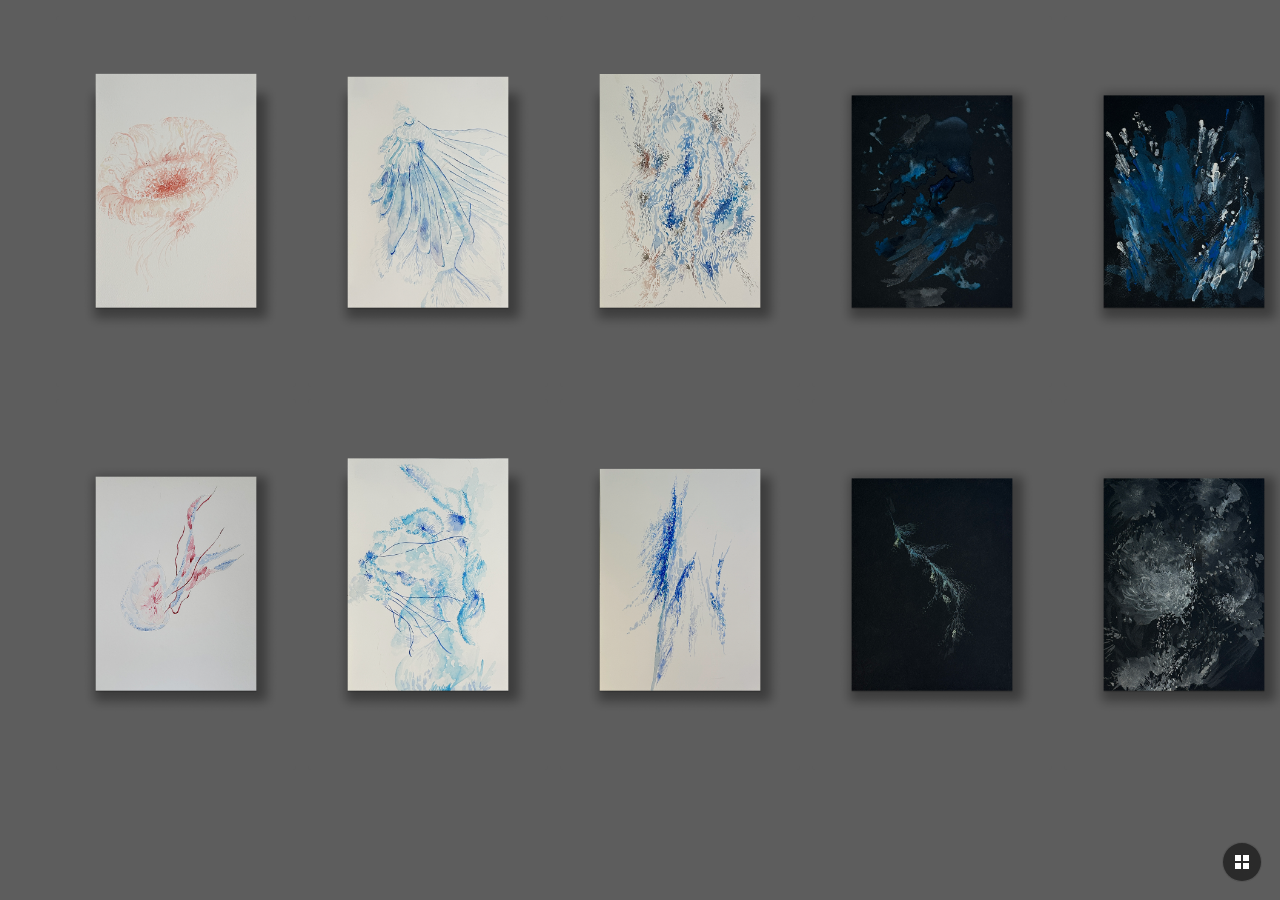
==== index.html @ bd018686 "create web page" ====
<!DOCTYPE html>
<html lang="en">

<head>
  <meta charset="UTF-8">
  <meta name="viewport" content="width=device-width, initial-scale=1.0">
  <title>Paintings</title>
  <link rel="stylesheet" href="style.css">
</head>

<body>

  <main id="gallery" class="art-mode"></main>

  <!-- VIEW TOGGLE BUTTON -->
  <button id="view-toggle" type="button" aria-label="Switch gallery view" title="Switch view">
    <span class="toggle-icon">
      <span></span>
      <span></span>
      <span></span>
      <span></span>
    </span>
  </button>

  <!-- FULLSCREEN LIGHTBOX -->
  <div id="lightbox">
    <img id="lightbox-image" src="" alt="">
  </div>

  <script src="script.js"></script>

</body>

</html>
---- style.css ----
* {
  box-sizing: border-box;
}

html,
body {
  margin: 0;
  padding: 0;
  width: 100%;
  height: 100%;
  background: #5D5D5D;
  color: #d2d2d2;
  font-family: Arial, Helvetica, sans-serif;
  overflow: auto;
}

/* ==============================
   ART MODE (Uncropped Masonry Wall)
============================== */

#gallery.art-mode {
  /* Multi-column masonry: target ~200px wide columns */
  columns: 200px 6;
  column-gap: 12px;
  width: 100vw;
  height: 100vh;
  padding: 16px 16px 80px;
  overflow-y: scroll;
  background: #5D5D5D;
  transition: filter 0.3s ease, transform 0.3s ease;

  /* Custom Scrollbar */
  scrollbar-width: thin;
  scrollbar-color: rgba(255, 255, 255, 0.25) #5D5D5D;
}

/* Let nested figures flow directly into masonry columns */
#gallery.art-mode .gallery-row {
  display: contents;
}

.art-mode .painting {
  /* Prevents images from splitting across columns */
  break-inside: avoid;
  margin-bottom: 12px;
  width: 100%;
  margin-top: 0;
  padding: 0;
  cursor: pointer;
  border-radius: 4px;
  overflow: hidden;
  background: #5D5D5D;
  transition: transform 0.25s cubic-bezier(0.2, 0.8, 0.2, 1), box-shadow 0.25s ease;
}

.art-mode .painting:hover {
  transform: translateY(-3px) scale(1.02);
  z-index: 5;
  box-shadow: 0 10px 24px rgba(0, 0, 0, 0.6);
}

.art-mode .painting img {
  display: block;
  width: 100%;
  height: auto; /* Preserves natural image aspect ratio - ZERO CROPPING */
  object-fit: contain;
}

/* Remove legacy cell span overrides */
.art-mode .size-1,
.art-mode .size-2,
.art-mode .size-3,
.art-mode .size-4,
.art-mode .size-5 {
  grid-column: auto;
  grid-row: auto;
}

/* Custom Scrollbar styling */
#gallery.art-mode::-webkit-scrollbar {
  width: 8px;
}

#gallery.art-mode::-webkit-scrollbar-track {
  background: #5D5D5D;
}

#gallery.art-mode::-webkit-scrollbar-thumb {
  background: rgba(255, 255, 255, 0.25);
  border-radius: 4px;
}

#gallery.art-mode::-webkit-scrollbar-thumb:hover {
  background: rgba(255, 255, 255, 0.5);
}

@media (max-width: 600px) {
  #gallery.art-mode {
    columns: 140px 3;
    column-gap: 8px;
    padding: 10px 10px 60px;
  }
  
  .art-mode .painting {
    margin-bottom: 8px;
  }
}

/* ==============================
   GRID MODE (Letter Row Groups)
============================== */

#gallery.grid-mode {
  display: flex;
  flex-direction: column;
  gap: 16px;
  padding: 20px 20px 80px;
  height: 100vh;
  overflow-y: auto;
  transition: filter 0.3s ease;
}

#gallery.grid-mode .gallery-row {
  display: flex;
  flex-wrap: wrap;
  gap: 10px;
  align-items: center;
}

.grid-mode .painting {
  margin: 0;
  cursor: pointer;
}

.grid-mode .painting img {
  display: block;
  width: 85px;
  height: 85px;
  aspect-ratio: 1 / 1;
  object-fit: cover;
  border-radius: 4px;
}

.painting-name {
  display: none;
}

.grid-mode .painting-name {
  display: block;
  margin-top: 4px;
  font-size: 10px;
  line-height: 1.2;
  letter-spacing: 0.04em;
  color: #aaa;
  text-align: center;
}


/* ==============================
   GALLERY BLUR EFFECT (WHEN LIGHTBOX IS OPEN)
============================== */

#gallery.blurred {
  filter: blur(14px) brightness(0.7);
  transform: scale(0.99); /* subtle depth effect */
}


/* ==============================
   VIEW TOGGLE BUTTON
============================== */

#view-toggle {
  position: fixed;
  right: 18px;
  bottom: 18px;
  z-index: 100;
  width: 40px;
  height: 40px;
  padding: 0;
  border: 1px solid rgba(255, 255, 255, 0.2);
  border-radius: 50%;
  background: rgba(30, 30, 30, 0.8);
  color: #fff;
  cursor: pointer;
  display: flex;
  justify-content: center;
  align-items: center;
  backdrop-filter: blur(10px);
  -webkit-backdrop-filter: blur(10px);
  transition: background 0.2s ease, transform 0.2s ease;
}

#view-toggle:hover {
  background: #fff;
  color: #111;
  transform: scale(1.05);
}

.toggle-icon {
  width: 14px;
  height: 14px;
  display: grid;
  grid-template-columns: repeat(2, 1fr);
  gap: 2px;
}

.toggle-icon span {
  display: block;
  background: currentColor;
}


/* ==============================
   LIGHTBOX
============================== */

#lightbox {
  position: fixed;
  inset: 0;
  z-index: 1000;
  display: none;
  justify-content: center;
  align-items: center;
  padding: 24px;
  background: rgba(0, 0, 0, 0.35); /* Subtle dark tint over the blurred background */
  cursor: zoom-out;
}

#lightbox.active {
  display: flex;
}

#lightbox img {
  display: block;
  max-width: 92vw;
  max-height: 92vh;
  width: auto;
  height: auto;
  object-fit: contain;
  box-shadow: 0 12px 48px rgba(0, 0, 0, 0.6);
  border-radius: 4px;
}


/* ==============================
   IMAGE FADE-IN
============================== */

.painting img {
  opacity: 0;
  transition: opacity 0.3s ease;
}

.painting img.loaded {
  opacity: 1;
}
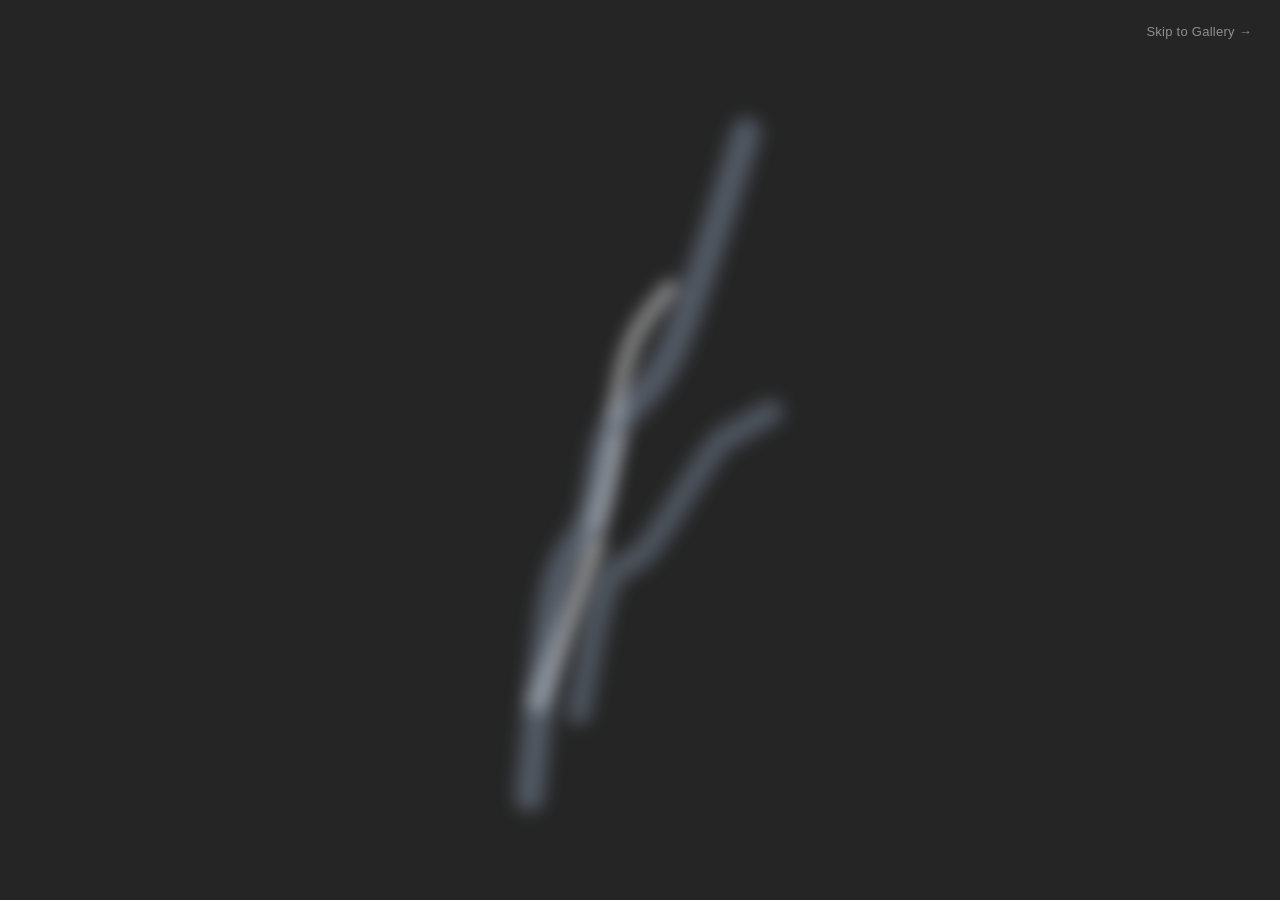
==== commit c080c252: "update landing" ====
--- a/index.html
+++ b/index.html
@@ -5,30 +5,17 @@
   <meta charset="UTF-8">
   <meta name="viewport" content="width=device-width, initial-scale=1.0">
   <title>Paintings</title>
-  <link rel="stylesheet" href="style.css">
+  <link rel="stylesheet" href="landing.css">
 </head>
 
 <body>
 
-  <main id="gallery" class="art-mode"></main>
+  <a href="gallery.html" class="nav-link">Skip to Gallery &rarr;</a>
 
-  <!-- VIEW TOGGLE BUTTON -->
-  <button id="view-toggle" type="button" aria-label="Switch gallery view" title="Switch view">
-    <span class="toggle-icon">
-      <span></span>
-      <span></span>
-      <span></span>
-      <span></span>
-    </span>
-  </button>
+  <canvas id="paint-canvas"></canvas>
 
-  <!-- FULLSCREEN LIGHTBOX -->
-  <div id="lightbox">
-    <img id="lightbox-image" src="" alt="">
-  </div>
-
-  <script src="script.js"></script>
+  <script src="paint-intro.js"></script>
 
 </body>
 
-</html>+</html>
--- a/landing.css
+++ b/landing.css
@@ -0,0 +1,71 @@
+/* ==============================
+   LANDING PAGE — live paint intro
+   Shares the gallery's dark palette
+   (see style.css) but this page is
+   otherwise self-contained.
+============================== */
+
+:root {
+  --bg-color: #252525;
+  --text-muted: #8f8f8f;
+  --text-main: #d2d2d2;
+  --line-color: rgba(255, 255, 255, 0.18);
+}
+
+* {
+  box-sizing: border-box;
+}
+
+html,
+body {
+  margin: 0;
+  padding: 0;
+  width: 100%;
+  height: 100%;
+  background: var(--bg-color);
+  overflow: hidden;
+}
+
+#paint-canvas {
+  position: fixed;
+  inset: 0;
+  display: block;
+  width: 100%;
+  height: 100%;
+  opacity: 1;
+  transition: opacity 1.1s ease;
+}
+
+#paint-canvas.fade-out {
+  opacity: 0;
+}
+
+/* ==============================
+   NAV LINK (top right)
+============================== */
+
+.nav-link {
+  position: fixed;
+  top: 24px;
+  right: 28px;
+  z-index: 5;
+  color: var(--text-muted);
+  text-decoration: none;
+  font-family: Arial, Helvetica, sans-serif;
+  font-size: 13px;
+  letter-spacing: 0.02em;
+  border-bottom: 1px solid transparent;
+  transition: color 0.2s ease, border-color 0.2s ease;
+}
+
+.nav-link:hover {
+  color: var(--text-main);
+  border-color: var(--line-color);
+}
+
+@media (max-width: 640px) {
+  .nav-link {
+    top: 18px;
+    right: 20px;
+  }
+}
